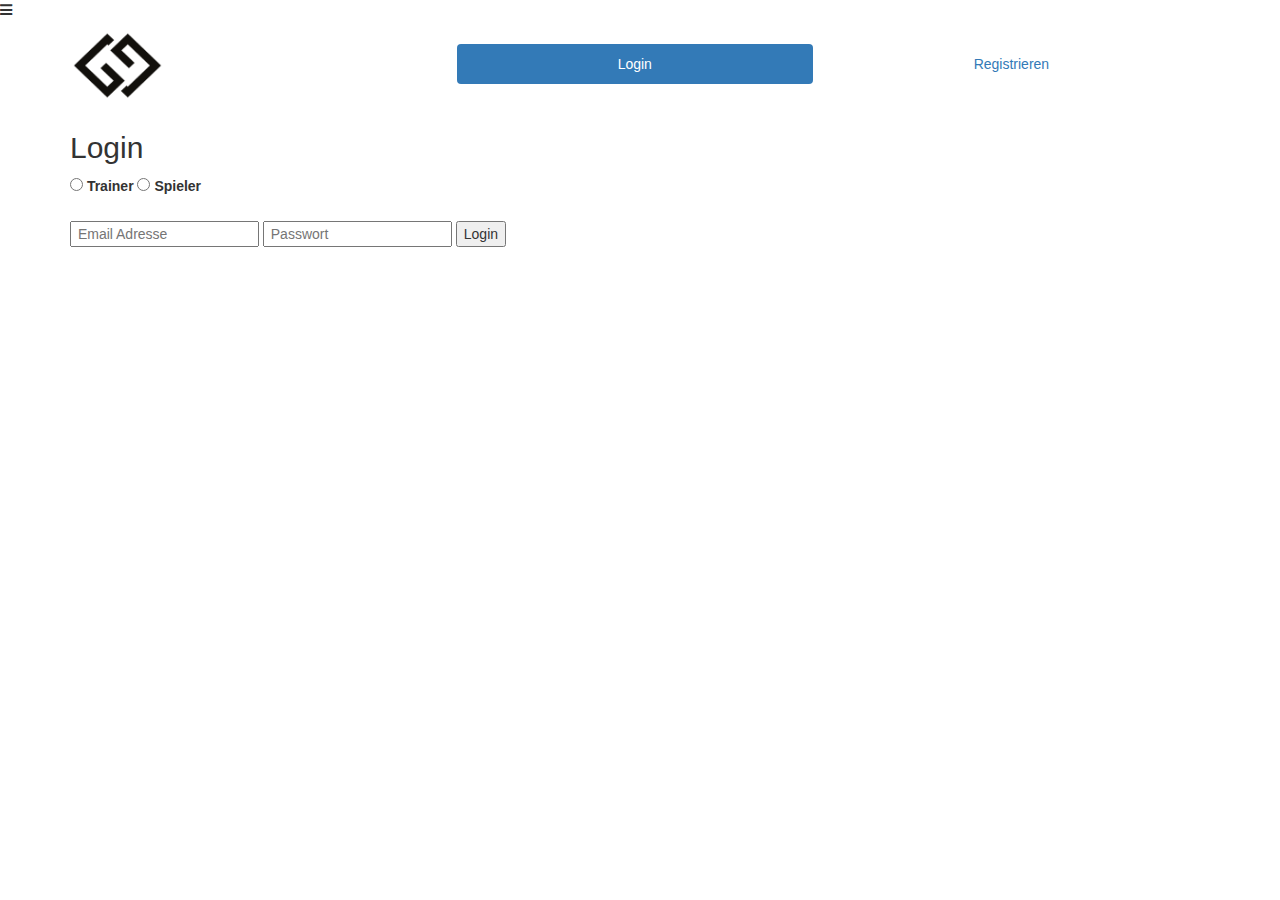
==== tamino/index.html @ 5acff645 "routing, login" ====
<!DOCTYPE html>
<html>
<head>
    <title>Group Guide</title>
    <meta charset="utf-8">
    <meta name="viewport" content="width=device-width, initial-scale=1">
    <link href="https://fonts.googleapis.com/css?family=Nunito" rel="stylesheet">
    <link rel="stylesheet" href="https://maxcdn.bootstrapcdn.com/bootstrap/3.3.7/css/bootstrap.min.css"/>
    <script src="https://ajax.googleapis.com/ajax/libs/jquery/3.3.1/jquery.min.js"></script>
    <script src="https://maxcdn.bootstrapcdn.com/bootstrap/3.3.7/js/bootstrap.min.js"></script>
    <link href="index.css" rel="stylesheet" />
    <link href="https://use.fontawesome.com/releases/v5.3.1/css/all.css" rel="stylesheet" />

    <script src="backendAdapter/backendAdapter.js"></script>
    <script src="login/login.js"></script>
    <script src="registrieren/registrieren.js"></script>
    <script src="spielerAnsicht/spielerAnsicht.js"></script>
</head>
<body>

<nav id="navigation">
    <div class="toggle">
        <i class="fas fa-bars bar" ></i>
    </div>
    <div class="container">
        <ul class="nav nav-pills nav-justified">
            <li class="nav-link">
                <img id="icon" border="0" alt="Group Guide" src="../Bilder/icon.png" height="91" width="95"/>
            </li>
            <li class="nav-link active" id="tab-login">
                <a href="#login">Login</a>
            </li>
            <li class="nav-link" id="tab-registrieren">
                <a href="#registrieren">Registrieren</a>
            </li>
            <li class="nav-link hidden" id="tab-spieler-ansicht">
                <a href="#spieler-ansicht">Spieler Ansicht</a>
            </li>
            <li class="nav-link hidden" id="tab-logout">
                <a href="#logout">Logout</a>
            </li>
        </ul>
    </div>
</nav>

<!-- Startseite/ Login -->
<div class="tab-content">
    <div class="tab-pane fade in active" id="content-login">
        <main>
            <div class="container">
                <div class="top">
                    <h2 class="ue">Login</h2>
                    <div class="formular">
                        <form2>
                            <!--Radio-Buttons-->
                            <input class="radio-button" type="radio" id="login-trainer-radio-button" name="Person" value="Trainer"/>
                            <label for="Trainer">Trainer</label>
                            <input class="radio-button" type="radio" id="login-spieler-radio-button" name="Person" value="Spieler"/>
                            <label for="Spieler">Spieler</label><br>
                        </form2>
                    </div>
                    <div class="formular">
                        <form>
                            <!--Inputfelder-->
                            <br>
                            <input class="field-label" type="text" placeholder=" Email Adresse" id="login-mail"/>
                            <span id="name-error"></span>
                            <input class="field-label" type="password"  placeholder=" Passwort" id="login-passwort"/>
                            <span id="name-error2"></span>
                                <button onclick="makeLogin()" id="login-button">Login</button>
                        </form>
                    </div>
                </div>
            </div>
        </main>
    </div>

    <!-- Registrieren -->
    <div class="tab-pane fade" id="content-registrieren">
        <div class="container">
            <div class="top">
                <h2 class="ue">Registrieren</h2>
                <div class="formular">
                    <form2>
                        <!--Radio-Buttons-->
                        <input class="radio-button" type="radio" id="Trainer" name="Person" value="Trainer"/>
                        <label for="Trainer">Trainer</label>
                        <input class="radio-button" type="radio" id="Spieler" name="Person" value="Spieler"/>
                        <label for="Spieler">Spieler</label><br>
                    </form2>
                    <form>
                        <!--Variablen-->
                        <br>
                        <input class="field-label" type="text"  placeholder=" Vorname" id="spielerName"/>
                        <span id="firstname-error"></span>
                        <input class="field-label" type="text"  placeholder=" Nachname" id="spielerNachname"/>
                        <span id="surename-error2"></span>
                        <input class="field-label" type="date" value="1995-01-01" title="Geburtsdatum" id="spielerGeburtstag"/>
                        <span id="date-error"></span>
                        <input class="field-label" type="email"  placeholder=" E-Mail" id="spielerEmail"/>
                        <span id="email-error"></span>
                        <input class="field-label" type="text"  placeholder=" Passwort" id="spielerPasswort"/>
                        <input class="field-label" type="text"  placeholder=" Passwort wiederholen" id="spielerPasswortWd"/>
                        <input class="field-label" type="text"  placeholder=" Verifizierungcode *" id="spielerCode"/>
                        <p class="information"> * für Trainer erforderlich </p><br>
                        <button>Registrieren</button>
                    </form>
                </div>
            </div>
        </div>
    </div>

    <!-- Spieleransicht -->
    <div class="tab-pane fade" id="content-spieler-ansicht">
        <div class="container">
            <div class="top">
                <h1>Spieleransicht</h1>
            </div>
            <div class="box">
                <b>Training</b><br><br>
                <p>Platz:</p> <label id="sp-ansicht-platz"></label>
                <p>Uhrzeit:</p> <label id="sp-ansicht-uhrzeit"></label>
                <p>Trainer:</p> <label id="sp-ansicht-trainer"></label>
                <p>Mitspieler:</p> <label id="sp-ansicht-mitspieler"></label>
            </div>
        </div>
    </div>
</div>

<!-- The JavaScript code for dynamic behavior. -->
<script src="router.js"></script>
</body>
</html>
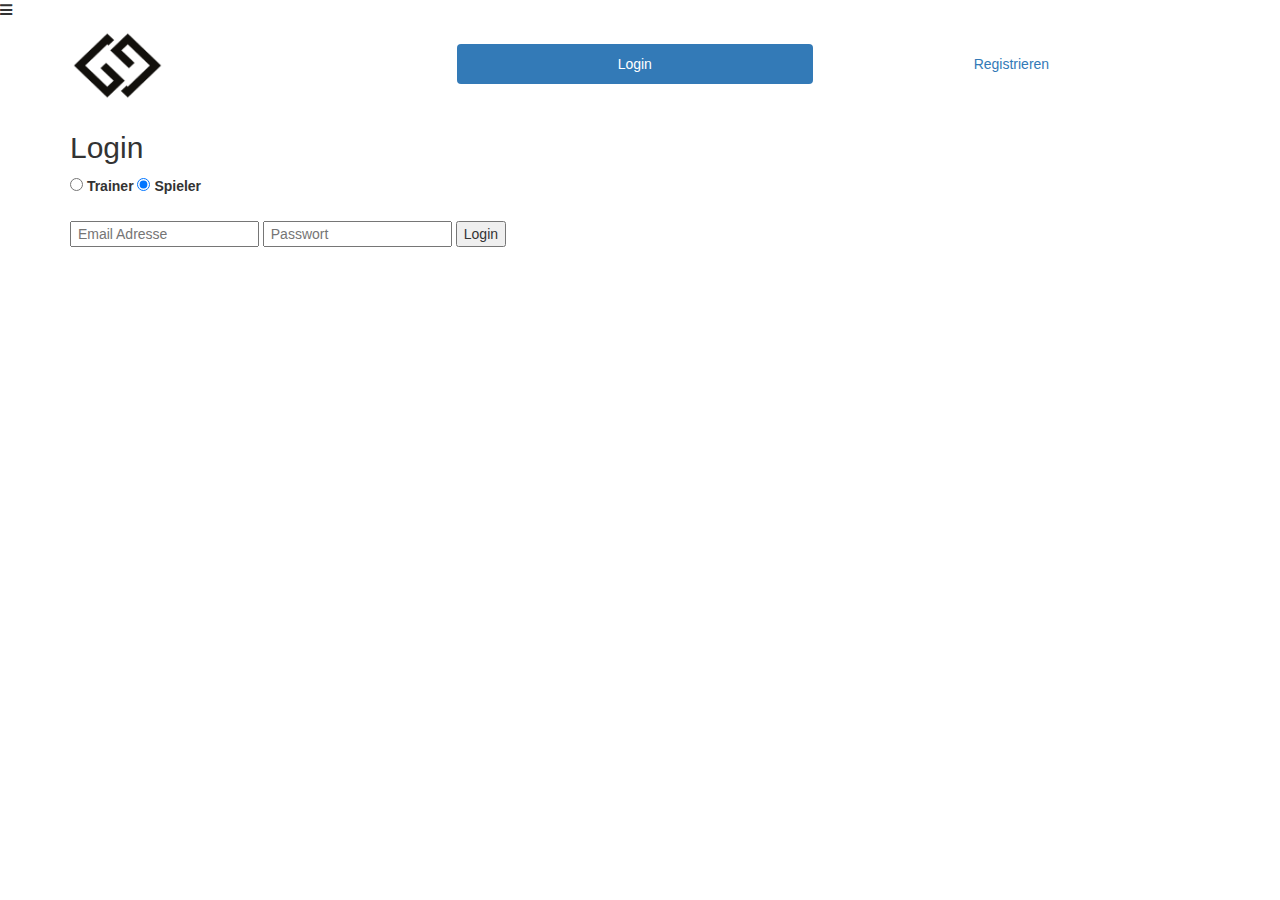
==== commit 355797be: "login-spieler" ====
--- a/tamino/index.html
+++ b/tamino/index.html
@@ -10,7 +10,6 @@
     <script src="https://maxcdn.bootstrapcdn.com/bootstrap/3.3.7/js/bootstrap.min.js"></script>
     <link href="index.css" rel="stylesheet" />
     <link href="https://use.fontawesome.com/releases/v5.3.1/css/all.css" rel="stylesheet" />
-
     <script src="backendAdapter/backendAdapter.js"></script>
     <script src="login/login.js"></script>
     <script src="registrieren/registrieren.js"></script>
@@ -43,8 +42,8 @@
     </div>
 </nav>
 
-<!-- Startseite/ Login -->
 <div class="tab-content">
+    <!-- Startseite/ Login -->
     <div class="tab-pane fade in active" id="content-login">
         <main>
             <div class="container">
@@ -53,10 +52,10 @@
                     <div class="formular">
                         <form2>
                             <!--Radio-Buttons-->
-                            <input class="radio-button" type="radio" id="login-trainer-radio-button" name="Person" value="Trainer"/>
-                            <label for="Trainer">Trainer</label>
-                            <input class="radio-button" type="radio" id="login-spieler-radio-button" name="Person" value="Spieler"/>
-                            <label for="Spieler">Spieler</label><br>
+                            <input class="radio-button" type="radio" id="login-trainer-radio-button" name="login-person" value="Trainer" onclick="loginCheckRadioButtons()"/>
+                            <label for="login-trainer-radio-button">Trainer</label>
+                            <input class="radio-button" type="radio" id="login-spieler-radio-button" name="login-person" value="Spieler" checked="checked" onclick="loginCheckRadioButtons()"/>
+                            <label for="login-spieler-radio-button">Spieler</label><br>
                         </form2>
                     </div>
                     <div class="formular">
@@ -64,10 +63,9 @@
                             <!--Inputfelder-->
                             <br>
                             <input class="field-label" type="text" placeholder=" Email Adresse" id="login-mail"/>
-                            <span id="name-error"></span>
                             <input class="field-label" type="password"  placeholder=" Passwort" id="login-passwort"/>
-                            <span id="name-error2"></span>
-                                <button onclick="makeLogin()" id="login-button">Login</button>
+                            <span id="login-error"></span>
+                            <button onclick="makeLogin()" id="login-button">Login</button>
                         </form>
                     </div>
                 </div>
@@ -83,27 +81,30 @@
                 <div class="formular">
                     <form2>
                         <!--Radio-Buttons-->
-                        <input class="radio-button" type="radio" id="Trainer" name="Person" value="Trainer"/>
-                        <label for="Trainer">Trainer</label>
-                        <input class="radio-button" type="radio" id="Spieler" name="Person" value="Spieler"/>
-                        <label for="Spieler">Spieler</label><br>
+                        <input class="radio-button" type="radio" id="register-radio-button-trainer" name="register-person" value="Trainer" onclick="checkRadioButtons()"/>
+                        <label for="register-radio-button-trainer">Trainer</label>
+                        <input class="radio-button" type="radio" id="register-radio-button-spieler" name="register-person" value="Spieler" checked="checked" onclick="checkRadioButtons()"/>
+                        <label for="register-radio-button-trainer">Spieler</label><br>
                     </form2>
                     <form>
                         <!--Variablen-->
                         <br>
-                        <input class="field-label" type="text"  placeholder=" Vorname" id="spielerName"/>
-                        <span id="firstname-error"></span>
-                        <input class="field-label" type="text"  placeholder=" Nachname" id="spielerNachname"/>
-                        <span id="surename-error2"></span>
-                        <input class="field-label" type="date" value="1995-01-01" title="Geburtsdatum" id="spielerGeburtstag"/>
-                        <span id="date-error"></span>
-                        <input class="field-label" type="email"  placeholder=" E-Mail" id="spielerEmail"/>
-                        <span id="email-error"></span>
-                        <input class="field-label" type="text"  placeholder=" Passwort" id="spielerPasswort"/>
-                        <input class="field-label" type="text"  placeholder=" Passwort wiederholen" id="spielerPasswortWd"/>
-                        <input class="field-label" type="text"  placeholder=" Verifizierungcode *" id="spielerCode"/>
-                        <p class="information"> * für Trainer erforderlich </p><br>
-                        <button>Registrieren</button>
+                        <input class="field-label" type="text"  placeholder=" Vorname" id="register-vorname"/>
+                        <span id="register-vorname-error"></span>
+                        <input class="field-label" type="text"  placeholder=" Nachname" id="register-nachname"/>
+                        <span id="register-nachname-error"></span>
+                        <input class="field-label" type="date" value="1995-01-01" title="Geburtsdatum" id="register-geburtstag"/>
+                        <span id="register-geburtsdatum-error"></span>
+                        <input class="field-label" type="email"  placeholder=" E-Mail" id="register-mail"/>
+                        <span id="register-mail-error"></span>
+                        <input class="field-label" type="text"  placeholder=" Passwort" id="register-passwort"/>
+                        <span id="register-passwort-error"></span>
+                        <input class="field-label" type="text"  placeholder=" Passwort wiederholen" id="register-passwort-wiederholen"/>
+                        <span id="register-passwort-wiederholen-error"></span>
+                        <input class="field-label hidden" type="text"  placeholder=" Verifizierungcode *" id="register-trainer-code"/>
+                        <span id="register-verifizierungs-error"></span>
+                        <p class="information hidden" id="register-trainer-code-hinweis"> * für Trainer erforderlich </p><br>
+                        <button id="register-button" onclick="makeRegistrieren()">Registrieren</button>
                     </form>
                 </div>
             </div>
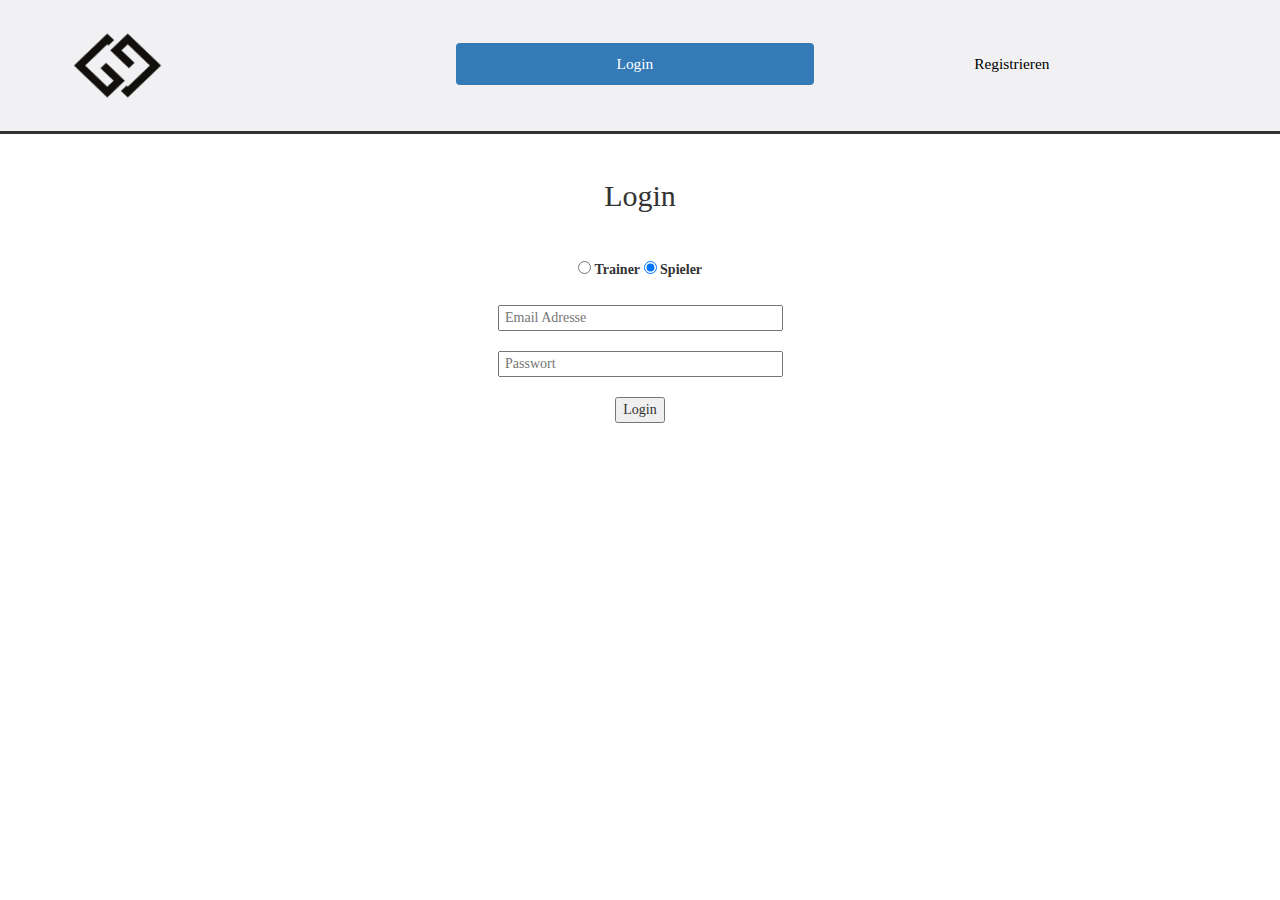
==== commit ffdeb5d5: "comments" ====
--- a/tamino/index.html
+++ b/tamino/index.html
@@ -16,7 +16,18 @@
     <script src="spielerAnsicht/spielerAnsicht.js"></script>
 </head>
 <body>
+<!--
+todo siehe die nachfolgende Beschreibung
+Der Body der single page application enthält alle möglichen sichtbaren Elemente die in vorfeld statisch definiert werden können.
+Über die methoden login(), registrieren()... wird die Sichtbarkeit der Elemente geregelt.
 
+Hinweise zu Namenskonventionen:
+- HTML id's klein geschrieben:  (name des Bereiches)-(typ-des-Elementes)-(Beschreibung) -> Bsp: login-radio-button-trainer
+- JavaScript Variablen: wie in Java -> Bsp: localDateTime
+
+Hinweise zur Beschreibung der Dateien:
+- Als gute Praxis fürs Studium hat sich bewährt alles so genau wie möglich zu beschreiben (Nicht an Worten sparen)
+-->
 <nav id="navigation">
     <div class="toggle">
         <i class="fas fa-bars bar" ></i>
@@ -115,9 +126,9 @@
     <div class="tab-pane fade" id="content-spieler-ansicht">
         <div class="container">
             <div class="top">
-                <h1>Spieleransicht</h1>
+                <h1 id="sp-ansicht-h1">Spieleransicht</h1>
             </div>
-            <div class="box">
+            <div class="box" id="sp-ansicht-box">
                 <b>Training</b><br><br>
                 <p>Platz:</p> <label id="sp-ansicht-platz"></label>
                 <p>Uhrzeit:</p> <label id="sp-ansicht-uhrzeit"></label>
@@ -128,7 +139,7 @@
     </div>
 </div>
 
-<!-- The JavaScript code for dynamic behavior. -->
+<!-- The JavaScript code for routing-->
 <script src="router.js"></script>
 </body>
 </html>--- a/tamino/index.css
+++ b/tamino/index.css
@@ -0,0 +1,153 @@
+/***
+todo css Kommentieren evtl, einzelne Gruppen herausarbeiten
+ */
+
+html, head, body{
+    font-family: "Microsoft JhengHei UI Light", serif;
+}
+
+.ue{
+    text-align: center;
+    margin-bottom: 1.5em;
+    margin-top: 1.5em;
+}
+
+form input {
+    text-align: center;
+    display: block;
+    margin-left: auto;
+    margin-right: auto;
+    margin-bottom: 20px;
+}
+form span {
+    color: red;
+    font-size:0.8em;
+}
+form button {
+    text-align: center;
+    display: block;
+    margin-left: auto;
+    margin-right: auto;
+    margin-bottom: 20px;
+}
+form p {
+    text-align: center;
+}
+
+form2 {
+    text-align: center;
+    display: block
+}
+
+#button1, #button2 {
+    background-color: white;
+    color: black;
+    border: none;
+    text-decoration: none;
+    cursor: pointer;
+    -webkit-transition-duration: 0.2s;
+    width: 25%;
+}
+#button1:hover, #button2:hover {
+    background: #f1f1f3;
+    box-shadow: 0 8px 12px 0 rgba(0,0,0,0.24),0 17px 50px 0 rgba(0,0,0,0.19);
+    border-radius: 0.2em;
+}
+
+.field-label {
+    width: 25%;
+    text-align: left;
+}
+
+/* Navigation*/
+#navigation{
+    border-bottom-style: solid;
+}
+
+nav {
+    width: 100%;
+    background: #f1f1f3;
+    font-size: 1.1em;
+}
+ul li {
+    list-style: none;
+    display: inline-block;
+    padding: 20px 0 20px 0;
+}
+ul li:hover {
+    text-decoration: none;
+    cursor:auto;
+}
+ul li a {
+    text-decoration: none;
+    color: black;
+}
+ul li a:hover {
+    text-decoration: none;
+    color: black;
+}
+li.suche:hover {
+    background: #EAEAEC;
+}
+.toggle {
+    width:100%;
+    padding: 30px 30px;
+    background:#808080;
+    text-align:right;
+    box-sizing: border-box;
+    font-size: 25px;
+    display: none;
+}
+
+@media (max-width:767px)  {
+    .toggle {
+        display: block;
+        cursor: pointer;
+        background:#f1f1f3;
+        margin-bottom: none;
+    }
+    ul {
+        width: 100%;
+        display: none;
+    }
+    ul li {
+        display:block;
+        text-align: center;
+    }
+    .active{
+        display: block;
+    }
+    .nav-tabs > li {
+        float: none !important;
+    }
+    .field-label {
+        width: 40%;
+        text-align: left;
+        font-size: small;
+    }
+    #icon {
+        height: 67px;
+        width: 71px;
+    }
+
+    nav{
+        font-size: small;
+    }
+
+    li.nav-link.active{
+        padding-top: 5px;
+        padding-bottom: 5px;
+    }
+    li.nav-link{
+        padding-top: 5px;
+        padding-bottom: 5px;
+    }
+    div.toggle {
+        padding-top: 8px;
+        padding-bottom: 8px;
+    }
+
+    #button1, #button2 {
+        width: 40%;
+    }
+}
